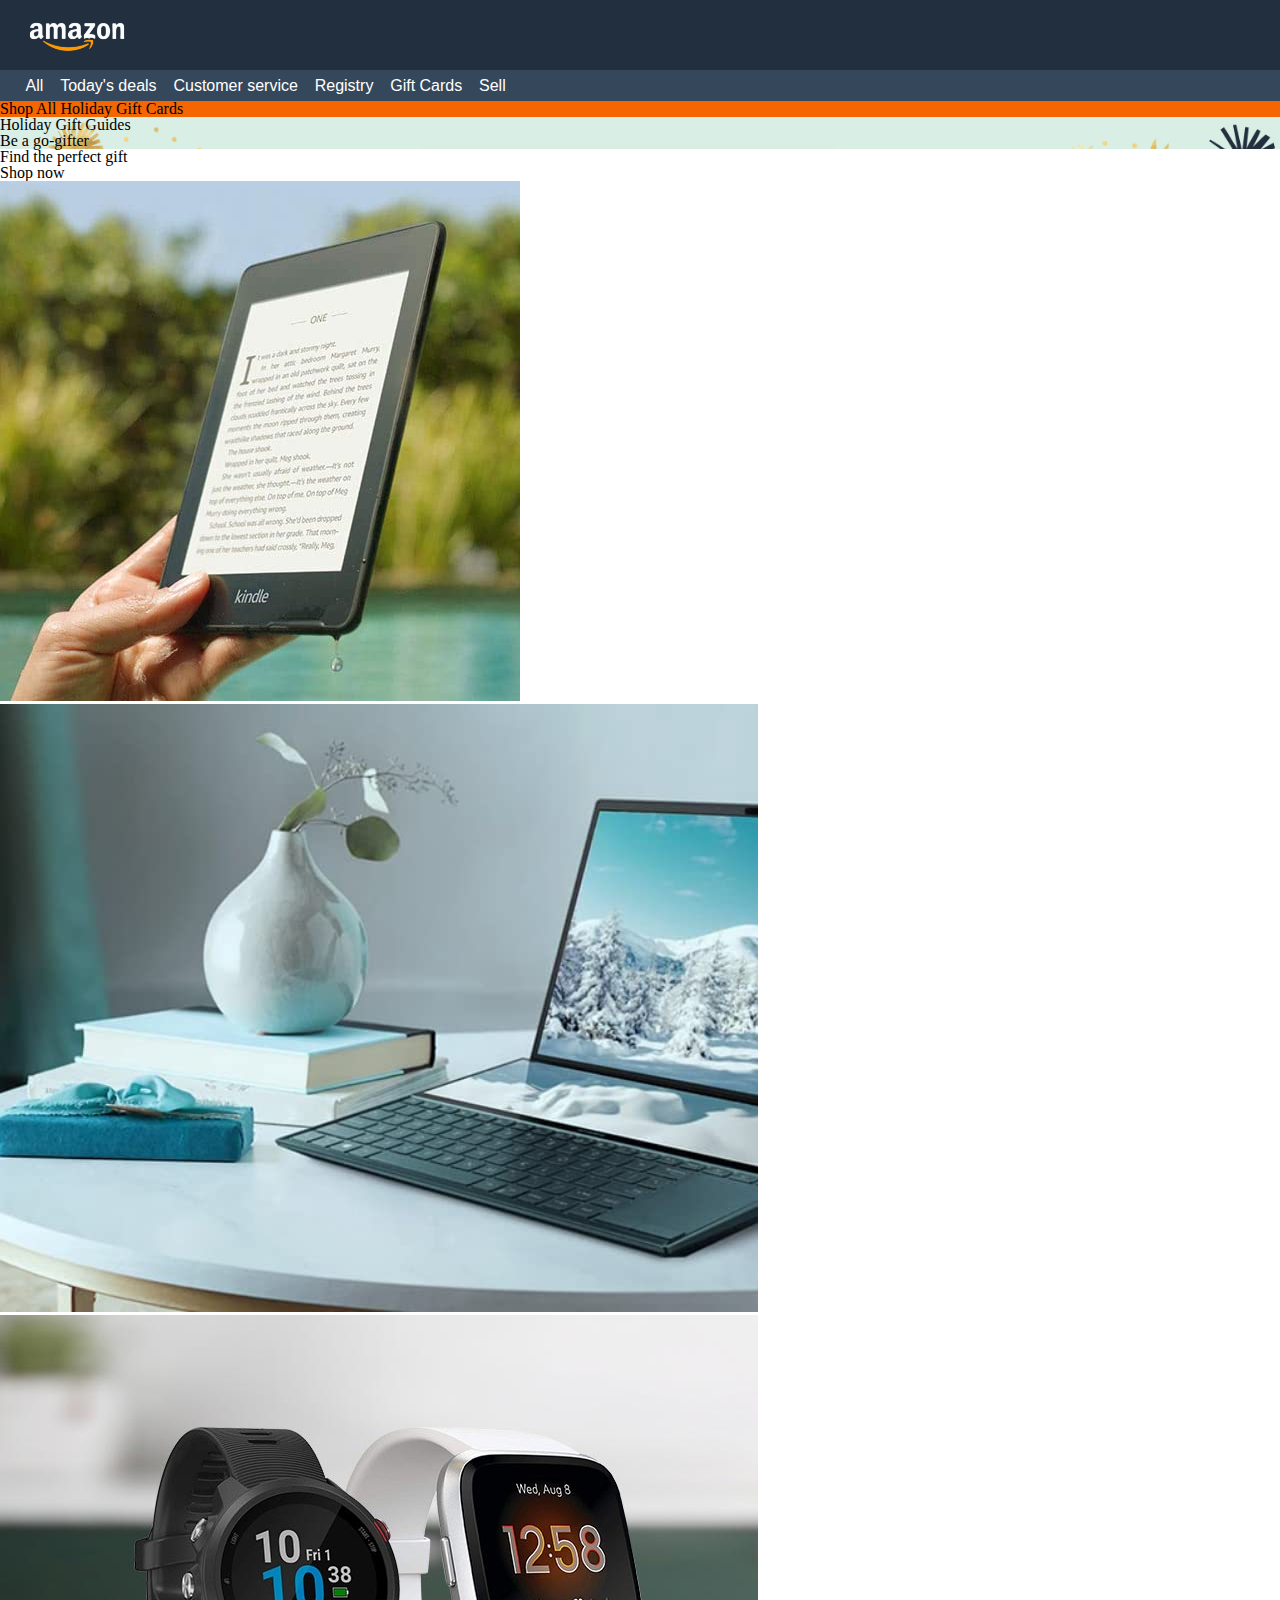
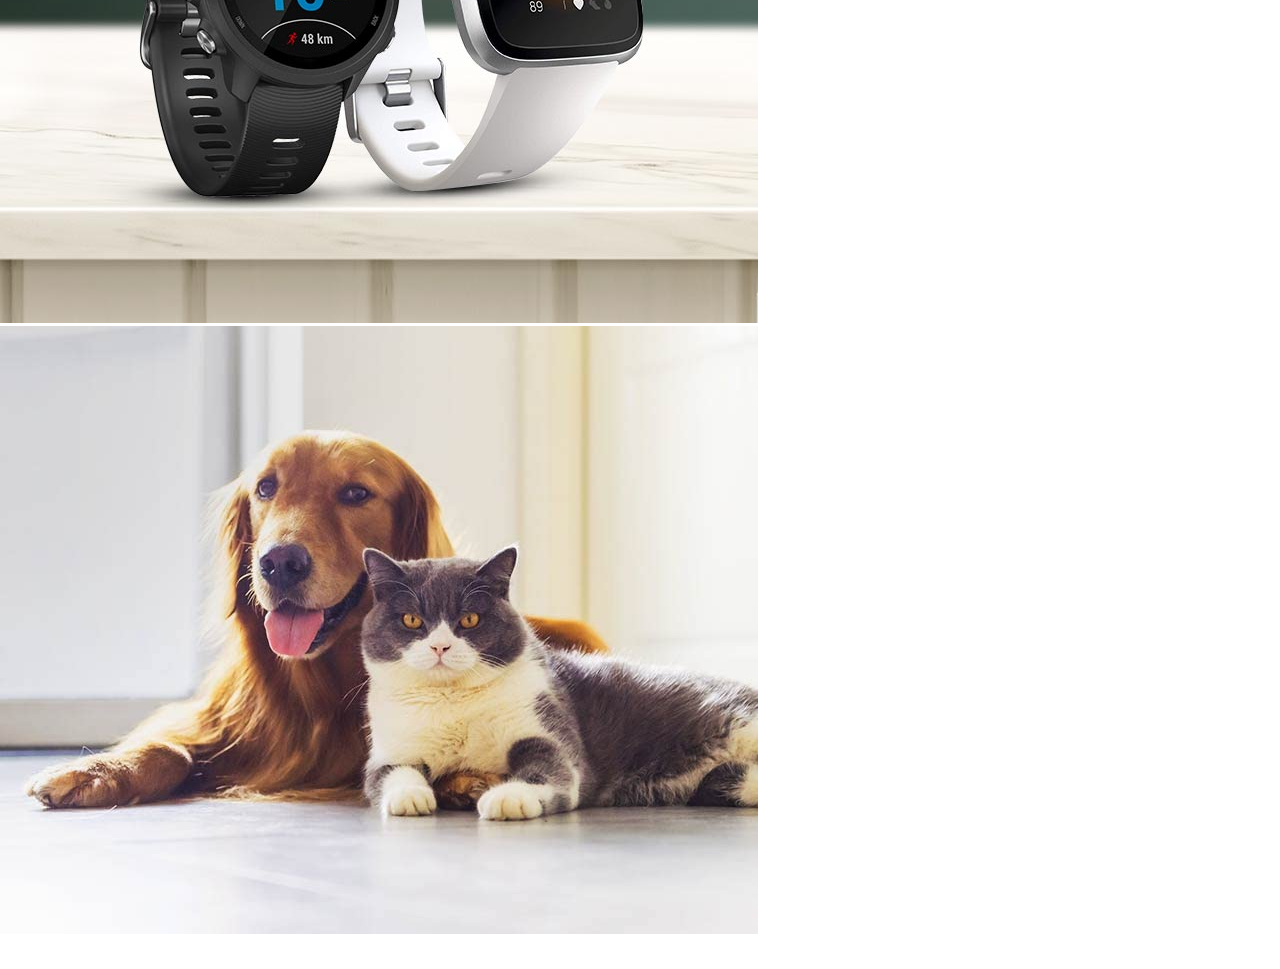
==== Amazon Page/index.html @ f3734336 "first commit" ====
<!DOCTYPE html>
<html lang="en">

<head>
    <meta charset="UTF-8">
    <meta name="viewport" content="width=device-width, initial-scale=1.0">
    <title>Amazon WebPage</title>
    <link rel="stylesheet" href="./assets/css/reset.css">
    <link rel="stylesheet" href="./assets/css/style.css">
</head>

<body>
    <header>
        <div>
            <img src="./assets/images/logo.png" alt="Amazon logo">
        </div>
        <nav>
            <h6>All</h6>
            <h6>Today's deals</h6>
            <h6>Customer service</h6>
            <h6>Registry</h6>
            <h6>Gift Cards</h6>
            <h6>Sell</h6>
        </nav>
    </header>

    <main>
        <div id="holidayTitle" alt="Shop All Holiday Gift Cards">
            <p>Shop All Holiday Gift Cards</p>
        </div>
        <div id="holidayBanner">
            <h1>Holiday Gift Guides</h1>
            <p>Be a go-gifter</p>
        </div>

        <div id="divSuggerimenti" alt="Prodotti suggeriti per te">

            <p>Find the perfect gift</p>
            <p>Shop now</p>

            <div id="prodGallery">
                <img src="./assets/images/img_1.jpg">
                <img src="./assets/images/img_2.jpg">
                <img src="./assets/images/img_3.jpg">
                <img src="./assets/images/img_4.jpg">
            </div>

        </div>

        <article>
            <img>
            <div class="sottoArticle">

            </div>
        </article>

        <article>
            <img>
            <div class="sottoArticle">

            </div>
        </article>

    </main>

    <footer>

    </footer>
</body>

</html>
---- Amazon Page/assets/css/style.css ----
header {
    background-color: #222F3F;
}

header img {
    background-color: #222F3F;
    width: 8%;
    margin: 2vh 0 1.5vh 2vw;
}

nav {
    background-color: #35475B;
    height: 3vh;
    padding-top: 0.5vh;
}

nav h6 {
    display: inline;
    line-height: 1.5em;
    padding-left: 1vw;
    color: white;
    margin: 0 auto;
    font-family: Arial, Helvetica, sans-serif;
}

nav h6:first-of-type {
    margin-left: 1vw;
}

#holidayTitle {
    background-color: #F56600;
}

#holidayBanner {
    background-image: url("../images/bg-img.png");
    background-size: cover;
}

#holidayBanner img {
    height: 100%;
}
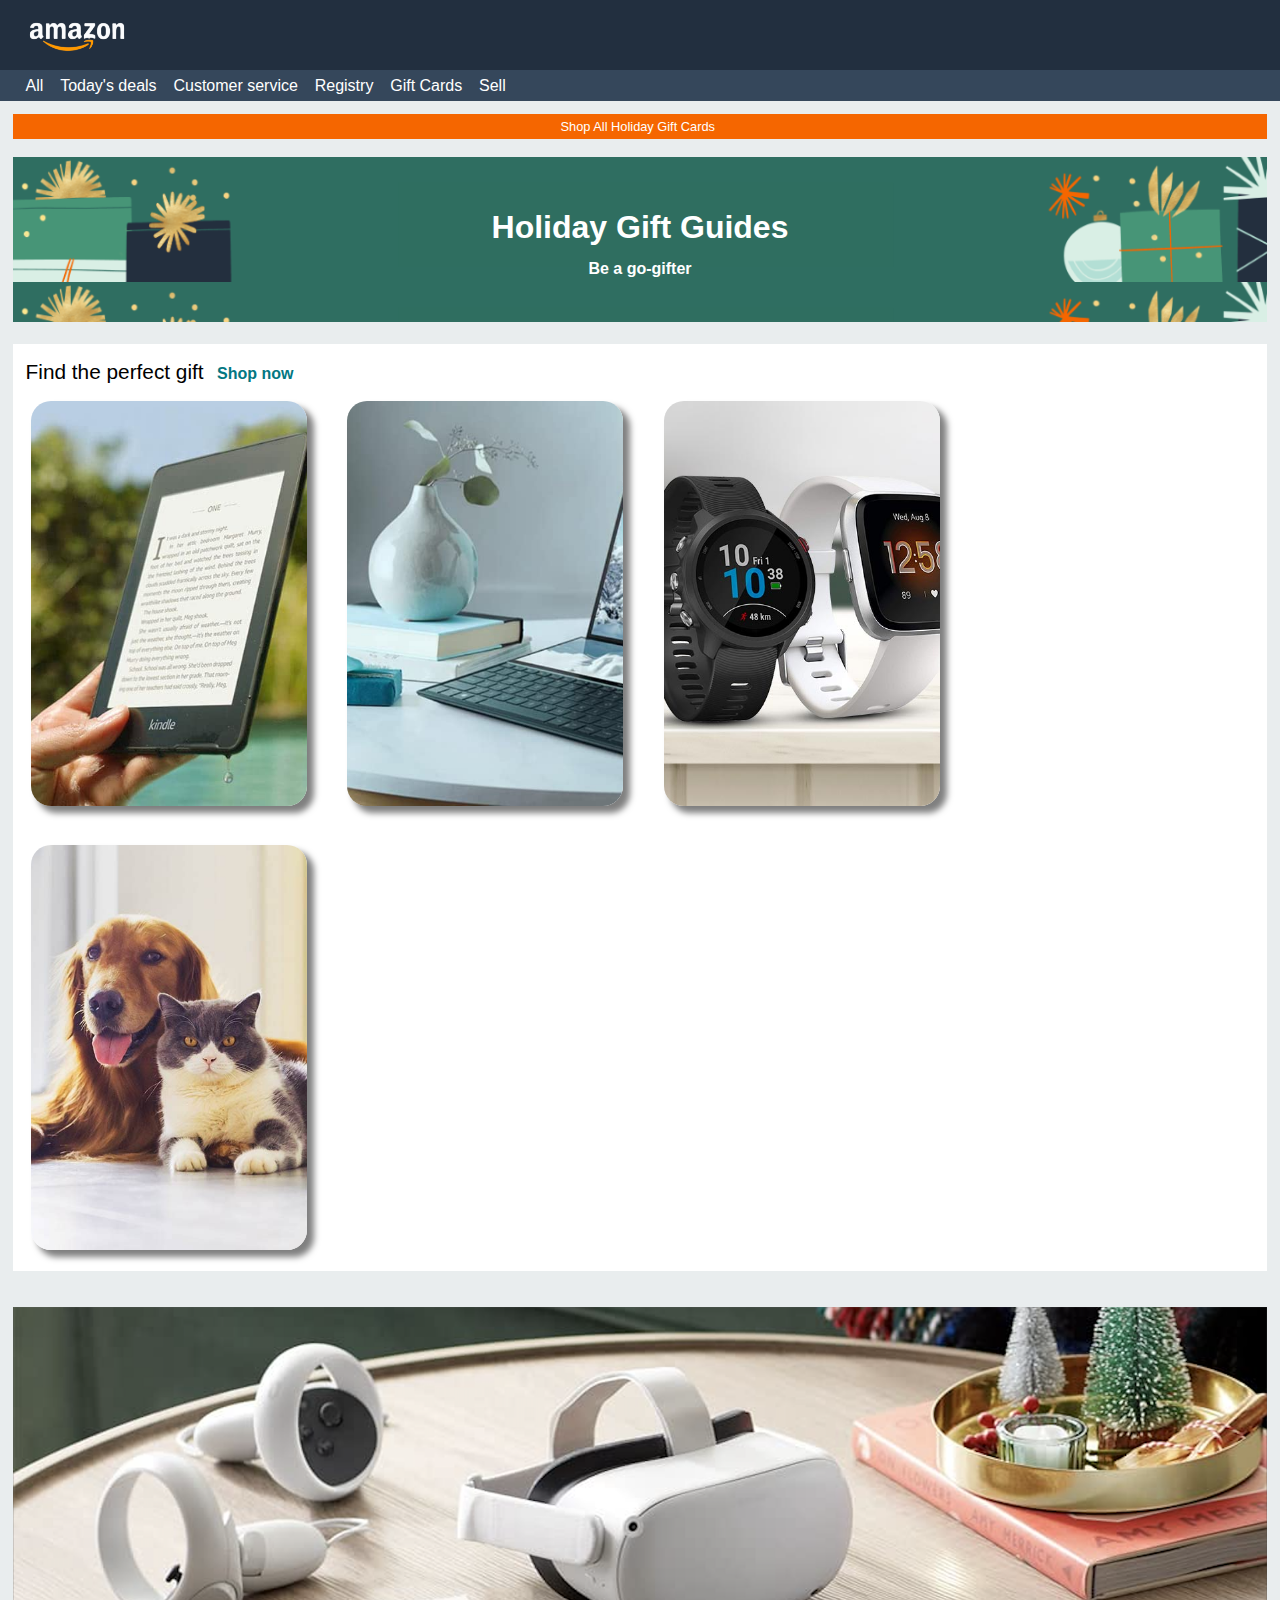
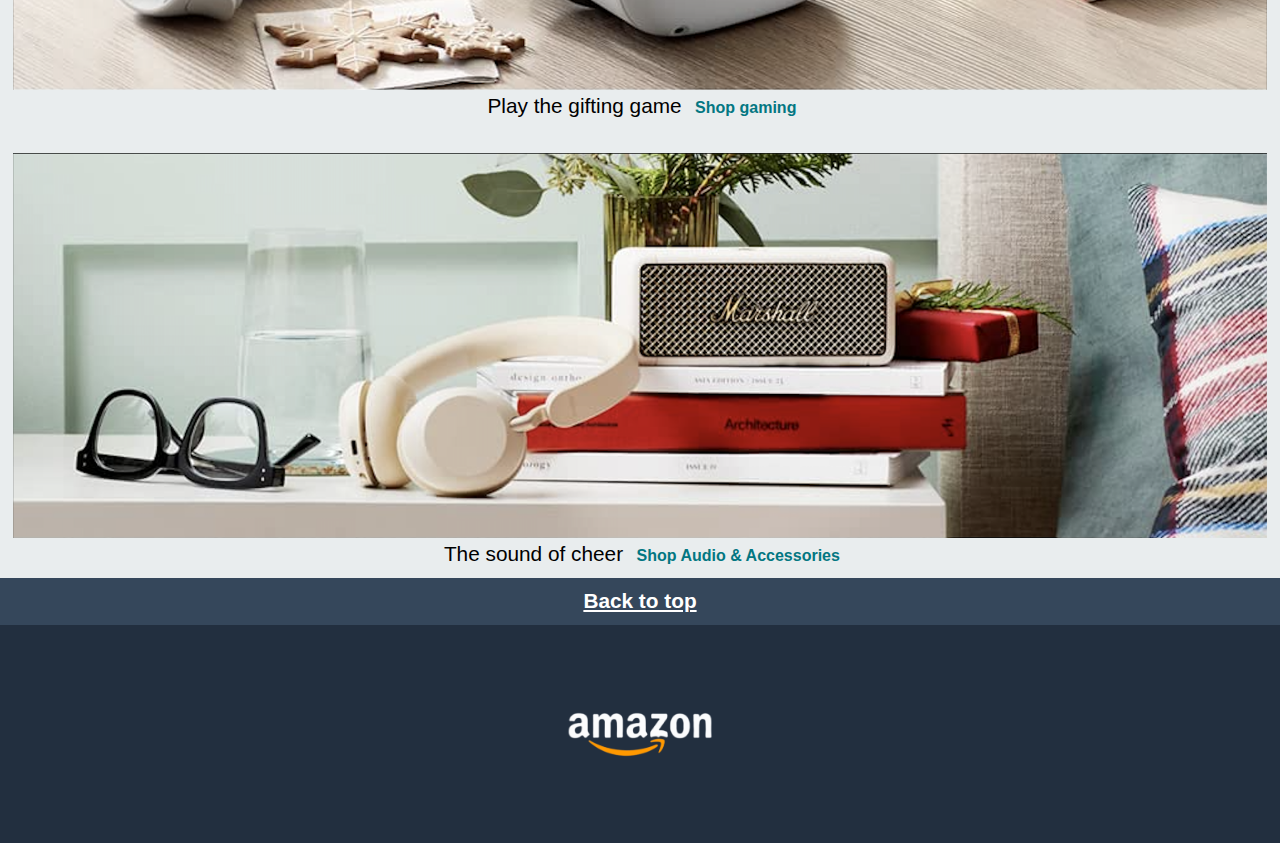
==== commit b6983167: "Fine" ====
--- a/Amazon Page/index.html
+++ b/Amazon Page/index.html
@@ -35,8 +35,8 @@
 
         <div id="divSuggerimenti" alt="Prodotti suggeriti per te">
 
-            <p>Find the perfect gift</p>
-            <p>Shop now</p>
+            <p class="cap1">Find the perfect gift</p>
+            <p class="cap2">Shop now</p>
 
             <div id="prodGallery">
                 <img src="./assets/images/img_1.jpg">
@@ -48,23 +48,32 @@
         </div>
 
         <article>
-            <img>
+            <img src="./assets/images/img_9.png">
             <div class="sottoArticle">
-
+                <p class="cap1">Play the gifting game</p>
+                <p class="cap2">Shop gaming</p>
             </div>
         </article>
 
         <article>
-            <img>
+            <img src="./assets/images/img_10.png">
             <div class="sottoArticle">
-
+                <p class="cap1">The sound of cheer</p>
+                <p class="cap2">Shop Audio & Accessories</p>
             </div>
         </article>
 
     </main>
 
     <footer>
+        <div>
+            <h1>Back to top</h1>
+        </div>
 
+        <div>
+            <img src="./assets/images/logo.png" alt="Amazon logo">
+
+        </div>
     </footer>
 </body>
 
--- a/Amazon Page/assets/css/style.css
+++ b/Amazon Page/assets/css/style.css
@@ -1,3 +1,7 @@
+body {
+    background-color: #E9EDEE;
+}
+
 header {
     background-color: #222F3F;
 }
@@ -27,15 +31,99 @@
     margin-left: 1vw;
 }
 
+main {
+    margin: 1%;
+}
+
 #holidayTitle {
     background-color: #F56600;
+    text-align: center;
+    padding: 0.8vh 1vh 0.5vh 0.5vh;
+    color: white;
+    font-family: Arial, Helvetica, sans-serif;
+    font-size: 0.8em;
+
 }
 
 #holidayBanner {
-    background-image: url("../images/bg-img.png");
+    margin-top: 2vh;
+    background-image: url("../images/bg-image.png");
     background-size: cover;
+    text-align: center;
+    height: 100%;
+    background-size: contain;
+    color: white;
+    font-weight: 600;
 }
 
-#holidayBanner img {
-    height: 100%;
+#holidayBanner h1 {
+    padding: 6vh 0vh 1vh 0vh;
+    font-size: 2em;
+    font-family: Arial, Helvetica, sans-serif;
+}
+
+#holidayBanner p {
+    padding: 1vh 0vh 5vh 0vh;
+    font-family: Arial, Helvetica, sans-serif;
+}
+
+#divSuggerimenti {
+    background-color: white;
+    margin-top: 2.5vh;
+    padding-top: 2vh;
+    font-family: Arial, Helvetica, sans-serif;
+}
+
+.cap1 {
+    display: inline;
+    font-size: 1.3em;
+    padding-left: 1vw;
+    font-weight: 500;
+}
+
+.cap2 {
+    display: inline;
+    padding: 1vh;
+    color: #037782;
+    font-weight: 600;
+}
+
+#prodGallery img {
+    border-radius: 20px;
+    margin: 2vh;
+    width: 22%;
+    height: 45vh;
+    object-fit: cover;
+    box-shadow: 0.5vw 0.5vw 0.5vw rgba(0, 0, 0, 0.5);
+}
+
+article {
+    margin-top: 4vh;
+    text-align: center;
+    font-family: Arial, Helvetica, sans-serif;
+}
+
+article img {
+    margin-bottom: 0.4vh;
+    width: 100%;
+}
+
+footer {
+    background-color: #222F3F;
+    text-align: center;
+}
+
+footer h1 {
+    background-color: #35475B;
+    padding: 1.5vh 0 1.4vh 0;
+    font-family: Arial, Helvetica, sans-serif;
+    font-size: 1.3em;
+    color: white;
+    text-decoration: underline;
+    font-weight: 600;
+}
+
+footer img {
+    width: 12vw;
+    padding: 9vh;
 }